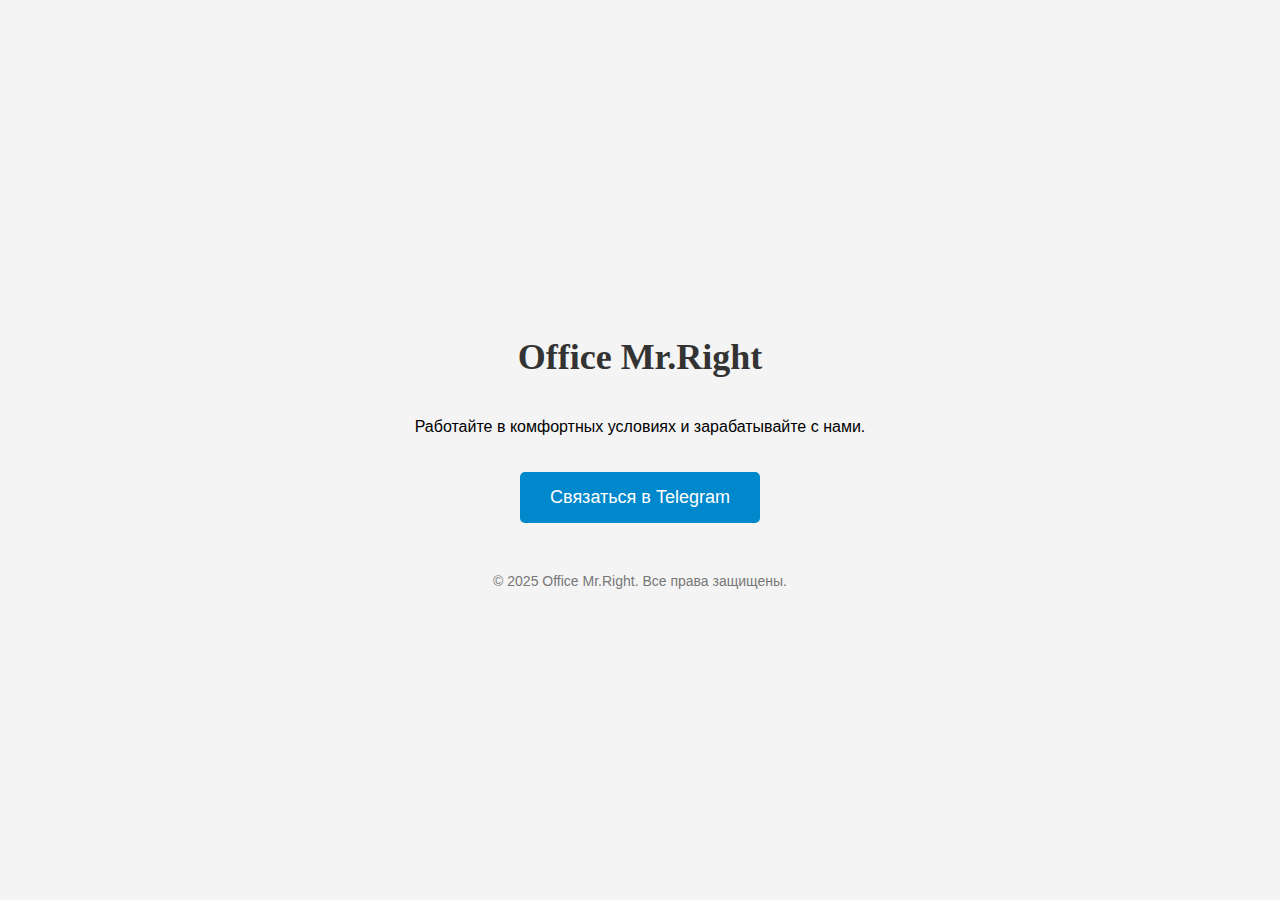
==== index.html @ 5bafd6a3 "Update index.html" ====
<!DOCTYPE html>
<html lang="ru">
<head>
    <meta charset="UTF-8">
    <meta name="viewport" content="width=device-width, initial-scale=1.0">
    <title>Office Mr.Right</title>
    <style>
        body {
            font-family: Arial, sans-serif;
            margin: 0;
            padding: 0;
            display: flex;
            flex-direction: column;
            align-items: center;
            justify-content: center;
            min-height: 100vh;
            background-color: #f4f4f4;
        }
        .office-title {
            font-family: 'Georgia', serif;
            font-size: 36px;
            font-weight: bold;
            color: #333;
        }
        .telegram-button {
            display: inline-block;
            padding: 15px 30px;
            background-color: #0088cc;
            color: white;
            text-decoration: none;
            font-size: 18px;
            border-radius: 5px;
            text-align: center;
            margin-top: 20px;
            transition: background-color 0.3s ease;
        }
        .telegram-button:hover {
            background-color: #005f99;
        }
        footer {
            margin-top: 50px;
            font-size: 14px;
            color: #777;
        }
    </style>
</head>
<body>
    <h1 class="office-title">Office Mr.Right</h1>
    <p>Работайте в комфортных условиях и зарабатывайте с нами.</p>
    <a href="https://t.me/lMisterRight" target="_blank" class="telegram-button">Связаться в Telegram</a>
    <footer>
        &copy; 2025 Office Mr.Right. Все права защищены.
    </footer>
</body>
</html>
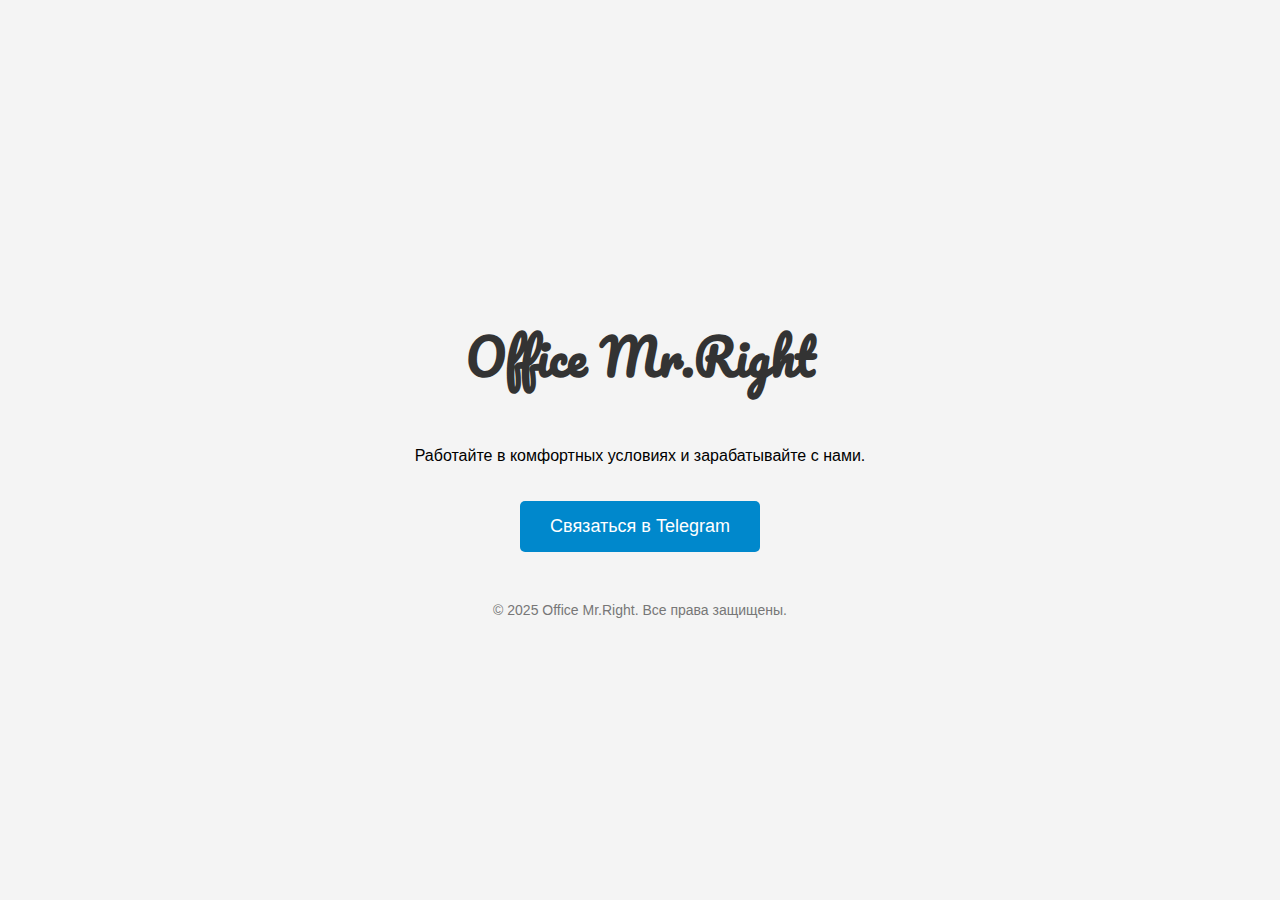
==== commit f6d79b1c: "Update index.html" ====
--- a/index.html
+++ b/index.html
@@ -4,6 +4,8 @@
     <meta charset="UTF-8">
     <meta name="viewport" content="width=device-width, initial-scale=1.0">
     <title>Office Mr.Right</title>
+    <!-- Подключение шрифта из Google Fonts -->
+    <link href="https://fonts.googleapis.com/css2?family=Pacifico&display=swap" rel="stylesheet">
     <style>
         body {
             font-family: Arial, sans-serif;
@@ -17,9 +19,8 @@
             background-color: #f4f4f4;
         }
         .office-title {
-            font-family: 'Georgia', serif;
-            font-size: 36px;
-            font-weight: bold;
+            font-family: 'Pacifico', cursive;
+            font-size: 48px;
             color: #333;
         }
         .telegram-button {
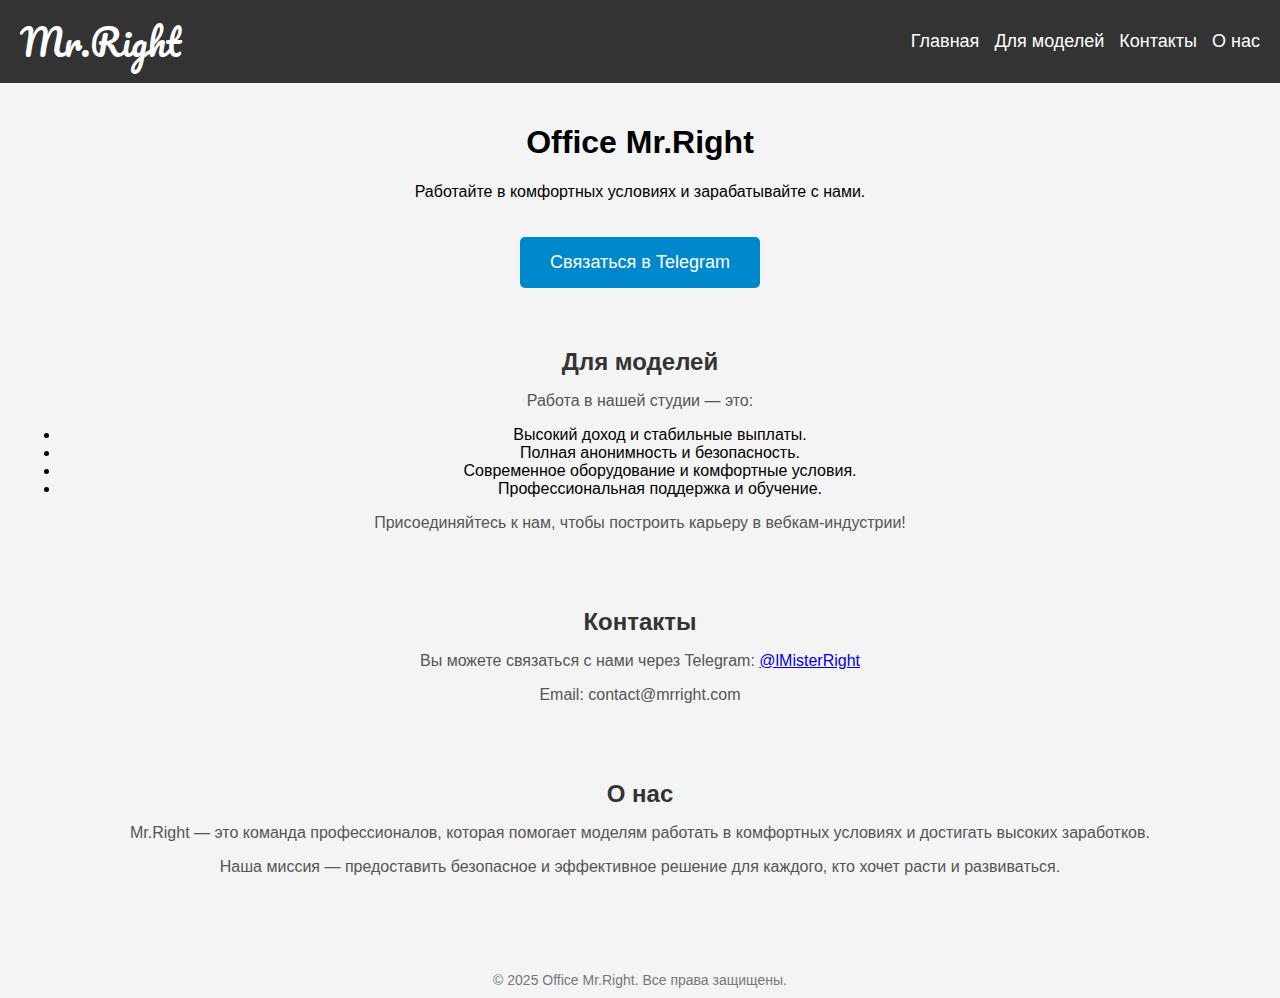
==== commit 2c4c91d8: "Update index.html" ====
--- a/index.html
+++ b/index.html
@@ -11,17 +11,35 @@
             font-family: Arial, sans-serif;
             margin: 0;
             padding: 0;
+            background-color: #f4f4f4;
+        }
+        header {
+            background-color: #333;
+            padding: 10px 20px;
             display: flex;
-            flex-direction: column;
+            justify-content: space-between;
             align-items: center;
-            justify-content: center;
-            min-height: 100vh;
-            background-color: #f4f4f4;
+        }
+        nav {
+            display: flex;
+            gap: 15px;
+        }
+        nav a {
+            color: white;
+            text-decoration: none;
+            font-size: 18px;
+        }
+        nav a:hover {
+            text-decoration: underline;
         }
         .office-title {
             font-family: 'Pacifico', cursive;
-            font-size: 48px;
-            color: #333;
+            font-size: 36px;
+            color: white;
+        }
+        main {
+            text-align: center;
+            padding: 20px;
         }
         .telegram-button {
             display: inline-block;
@@ -38,17 +56,69 @@
         .telegram-button:hover {
             background-color: #005f99;
         }
+        section {
+            padding: 20px;
+            text-align: center;
+        }
+        section h2 {
+            color: #333;
+            font-size: 24px;
+            margin-bottom: 10px;
+        }
+        section p {
+            font-size: 16px;
+            color: #555;
+        }
         footer {
             margin-top: 50px;
             font-size: 14px;
             color: #777;
+            text-align: center;
+            padding: 10px;
         }
     </style>
 </head>
 <body>
-    <h1 class="office-title">Office Mr.Right</h1>
-    <p>Работайте в комфортных условиях и зарабатывайте с нами.</p>
-    <a href="https://t.me/lMisterRight" target="_blank" class="telegram-button">Связаться в Telegram</a>
+    <header>
+        <div class="office-title">Mr.Right</div>
+        <nav>
+            <a href="#main">Главная</a>
+            <a href="#models">Для моделей</a>
+            <a href="#contacts">Контакты</a>
+            <a href="#about">О нас</a>
+        </nav>
+    </header>
+
+    <main id="main">
+        <h1>Office Mr.Right</h1>
+        <p>Работайте в комфортных условиях и зарабатывайте с нами.</p>
+        <a href="https://t.me/lMisterRight" target="_blank" class="telegram-button">Связаться в Telegram</a>
+    </main>
+
+    <section id="models">
+        <h2>Для моделей</h2>
+        <p>Работа в нашей студии — это:</p>
+        <ul>
+            <li>Высокий доход и стабильные выплаты.</li>
+            <li>Полная анонимность и безопасность.</li>
+            <li>Современное оборудование и комфортные условия.</li>
+            <li>Профессиональная поддержка и обучение.</li>
+        </ul>
+        <p>Присоединяйтесь к нам, чтобы построить карьеру в вебкам-индустрии!</p>
+    </section>
+
+    <section id="contacts">
+        <h2>Контакты</h2>
+        <p>Вы можете связаться с нами через Telegram: <a href="https://t.me/lMisterRight" target="_blank">@lMisterRight</a></p>
+        <p>Email: contact@mrright.com</p>
+    </section>
+
+    <section id="about">
+        <h2>О нас</h2>
+        <p>Mr.Right — это команда профессионалов, которая помогает моделям работать в комфортных условиях и достигать высоких заработков.</p>
+        <p>Наша миссия — предоставить безопасное и эффективное решение для каждого, кто хочет расти и развиваться.</p>
+    </section>
+
     <footer>
         &copy; 2025 Office Mr.Right. Все права защищены.
     </footer>
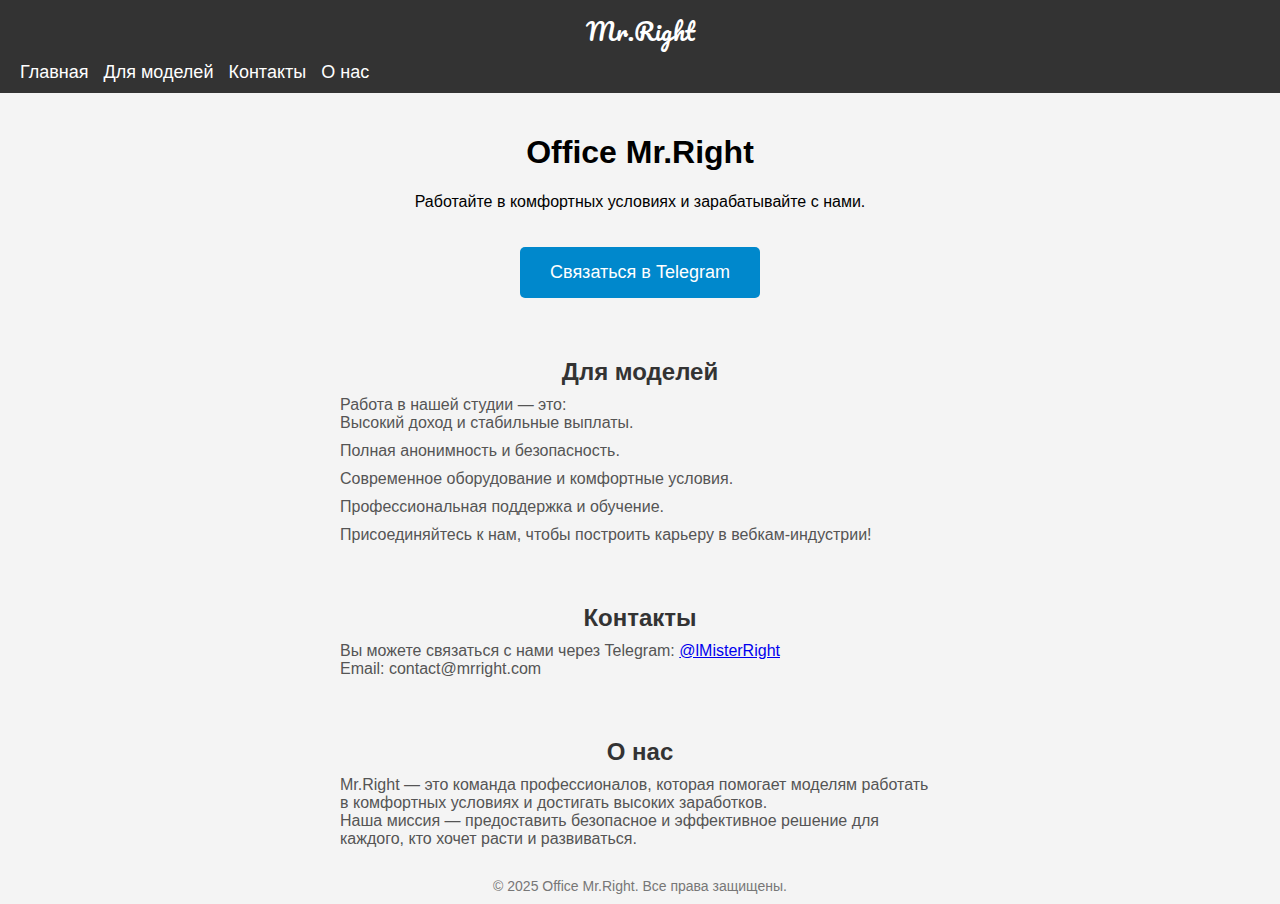
==== commit 24b531b0: "Update index.html" ====
--- a/index.html
+++ b/index.html
@@ -19,10 +19,14 @@
             display: flex;
             justify-content: space-between;
             align-items: center;
+            flex-wrap: wrap;
         }
         nav {
             display: flex;
             gap: 15px;
+            flex-wrap: wrap;
+            justify-content: center;
+            margin-top: 10px;
         }
         nav a {
             color: white;
@@ -34,8 +38,10 @@
         }
         .office-title {
             font-family: 'Pacifico', cursive;
-            font-size: 36px;
+            font-size: 24px;
             color: white;
+            text-align: center;
+            width: 100%;
         }
         main {
             text-align: center;
@@ -65,16 +71,69 @@
             font-size: 24px;
             margin-bottom: 10px;
         }
-        section p {
+        section p, section ul {
             font-size: 16px;
             color: #555;
+            text-align: left;
+            margin: 0 auto;
+            max-width: 600px;
+        }
+        section ul {
+            list-style: none;
+            padding: 0;
+        }
+        section ul li {
+            margin-bottom: 10px;
         }
         footer {
-            margin-top: 50px;
             font-size: 14px;
             color: #777;
             text-align: center;
             padding: 10px;
+        }
+
+        /* Адаптация для экранов шириной до 768px */
+        @media (max-width: 768px) {
+            nav a {
+                font-size: 16px;
+            }
+            .telegram-button {
+                font-size: 16px;
+                padding: 12px 25px;
+            }
+            .office-title {
+                font-size: 20px;
+            }
+            section h2 {
+                font-size: 20px;
+            }
+            section p, section ul {
+                font-size: 14px;
+            }
+        }
+
+        /* Адаптация для экранов шириной до 480px */
+        @media (max-width: 480px) {
+            nav {
+                flex-direction: column;
+                gap: 10px;
+            }
+            nav a {
+                font-size: 14px;
+            }
+            .telegram-button {
+                font-size: 14px;
+                padding: 10px 20px;
+            }
+            .office-title {
+                font-size: 18px;
+            }
+            section h2 {
+                font-size: 18px;
+            }
+            section p, section ul {
+                font-size: 12px;
+            }
         }
     </style>
 </head>
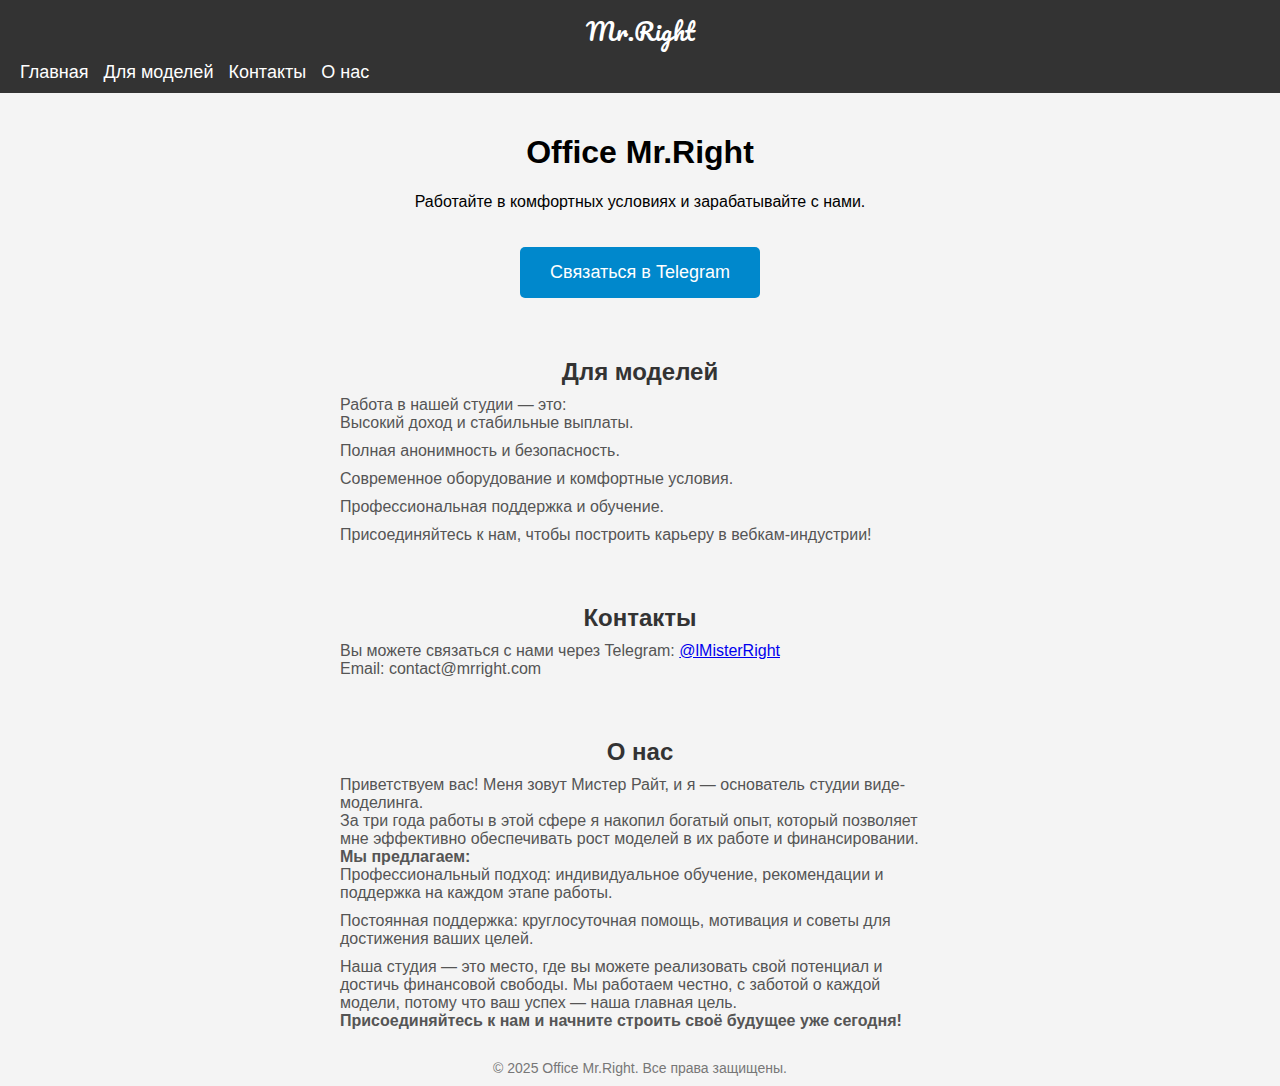
==== commit 3cde8127: "Update index.html" ====
--- a/index.html
+++ b/index.html
@@ -174,8 +174,15 @@
 
     <section id="about">
         <h2>О нас</h2>
-        <p>Mr.Right — это команда профессионалов, которая помогает моделям работать в комфортных условиях и достигать высоких заработков.</p>
-        <p>Наша миссия — предоставить безопасное и эффективное решение для каждого, кто хочет расти и развиваться.</p>
+        <p>Приветствуем вас! Меня зовут Мистер Райт, и я — основатель студии виде-моделинга.</p>
+        <p>За три года работы в этой сфере я накопил богатый опыт, который позволяет мне эффективно обеспечивать рост моделей в их работе и финансировании.</p>
+        <p><b>Мы предлагаем:</b></p>
+        <ul>
+            <li>Профессиональный подход: индивидуальное обучение, рекомендации и поддержка на каждом этапе работы.</li>
+            <li>Постоянная поддержка: круглосуточная помощь, мотивация и советы для достижения ваших целей.</li>
+        </ul>
+        <p>Наша студия — это место, где вы можете реализовать свой потенциал и достичь финансовой свободы. Мы работаем честно, с заботой о каждой модели, потому что ваш успех — наша главная цель.</p>
+        <p><b>Присоединяйтесь к нам и начните строить своё будущее уже сегодня!</b></p>
     </section>
 
     <footer>
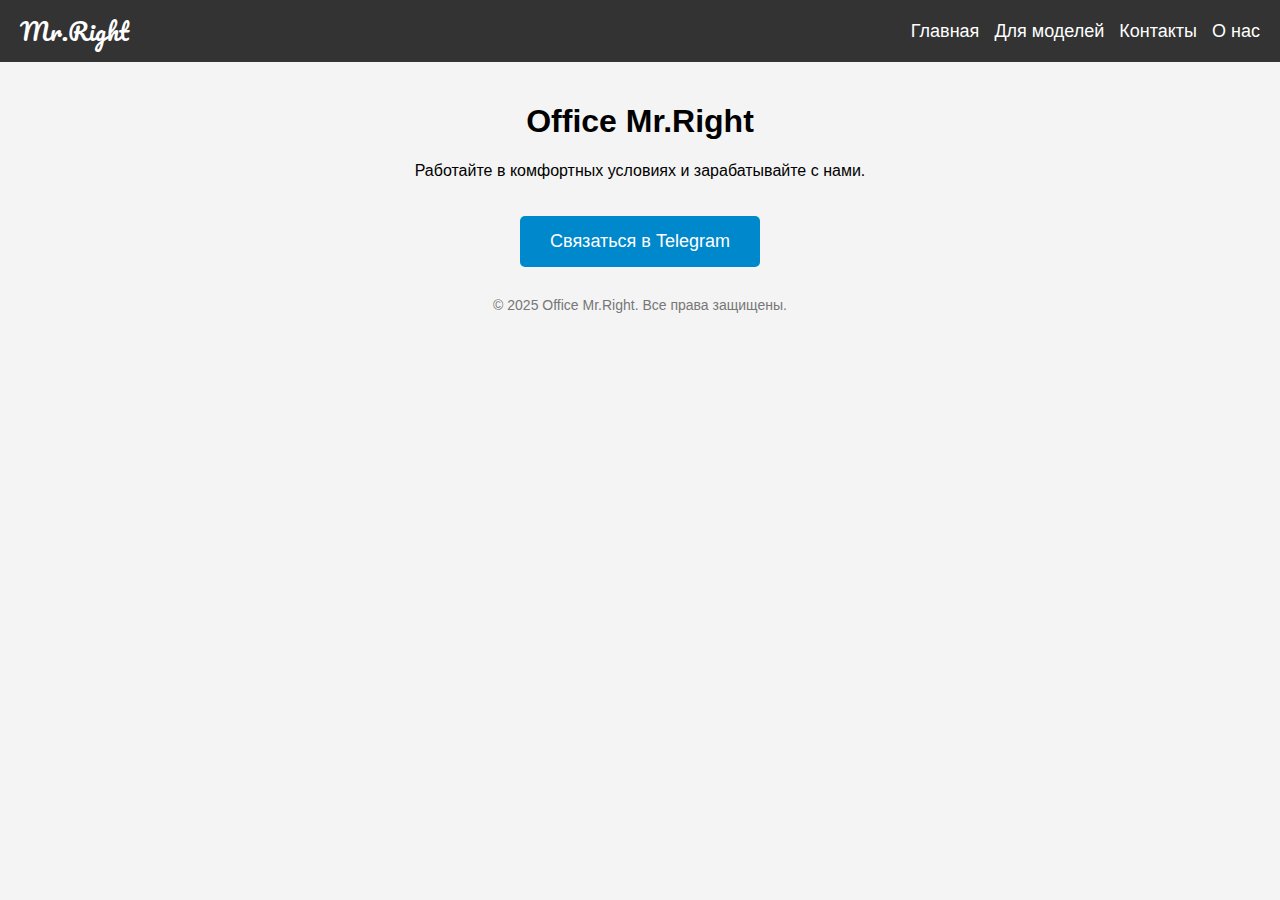
==== commit aa52b0c4: "Update index.html" ====
--- a/index.html
+++ b/index.html
@@ -3,8 +3,7 @@
 <head>
     <meta charset="UTF-8">
     <meta name="viewport" content="width=device-width, initial-scale=1.0">
-    <title>Office Mr.Right</title>
-    <!-- Подключение шрифта из Google Fonts -->
+    <title>Главная — Office Mr.Right</title>
     <link href="https://fonts.googleapis.com/css2?family=Pacifico&display=swap" rel="stylesheet">
     <style>
         body {
@@ -19,14 +18,10 @@
             display: flex;
             justify-content: space-between;
             align-items: center;
-            flex-wrap: wrap;
         }
         nav {
             display: flex;
             gap: 15px;
-            flex-wrap: wrap;
-            justify-content: center;
-            margin-top: 10px;
         }
         nav a {
             color: white;
@@ -40,8 +35,6 @@
             font-family: 'Pacifico', cursive;
             font-size: 24px;
             color: white;
-            text-align: center;
-            width: 100%;
         }
         main {
             text-align: center;
@@ -55,35 +48,11 @@
             text-decoration: none;
             font-size: 18px;
             border-radius: 5px;
-            text-align: center;
             margin-top: 20px;
             transition: background-color 0.3s ease;
         }
         .telegram-button:hover {
             background-color: #005f99;
-        }
-        section {
-            padding: 20px;
-            text-align: center;
-        }
-        section h2 {
-            color: #333;
-            font-size: 24px;
-            margin-bottom: 10px;
-        }
-        section p, section ul {
-            font-size: 16px;
-            color: #555;
-            text-align: left;
-            margin: 0 auto;
-            max-width: 600px;
-        }
-        section ul {
-            list-style: none;
-            padding: 0;
-        }
-        section ul li {
-            margin-bottom: 10px;
         }
         footer {
             font-size: 14px;
@@ -91,99 +60,24 @@
             text-align: center;
             padding: 10px;
         }
-
-        /* Адаптация для экранов шириной до 768px */
-        @media (max-width: 768px) {
-            nav a {
-                font-size: 16px;
-            }
-            .telegram-button {
-                font-size: 16px;
-                padding: 12px 25px;
-            }
-            .office-title {
-                font-size: 20px;
-            }
-            section h2 {
-                font-size: 20px;
-            }
-            section p, section ul {
-                font-size: 14px;
-            }
-        }
-
-        /* Адаптация для экранов шириной до 480px */
-        @media (max-width: 480px) {
-            nav {
-                flex-direction: column;
-                gap: 10px;
-            }
-            nav a {
-                font-size: 14px;
-            }
-            .telegram-button {
-                font-size: 14px;
-                padding: 10px 20px;
-            }
-            .office-title {
-                font-size: 18px;
-            }
-            section h2 {
-                font-size: 18px;
-            }
-            section p, section ul {
-                font-size: 12px;
-            }
-        }
     </style>
 </head>
 <body>
     <header>
         <div class="office-title">Mr.Right</div>
         <nav>
-            <a href="#main">Главная</a>
-            <a href="#models">Для моделей</a>
-            <a href="#contacts">Контакты</a>
-            <a href="#about">О нас</a>
+            <a href="index.html">Главная</a>
+            <a href="models.html">Для моделей</a>
+            <a href="contacts.html">Контакты</a>
+            <a href="about.html">О нас</a>
         </nav>
     </header>
 
-    <main id="main">
+    <main>
         <h1>Office Mr.Right</h1>
         <p>Работайте в комфортных условиях и зарабатывайте с нами.</p>
         <a href="https://t.me/lMisterRight" target="_blank" class="telegram-button">Связаться в Telegram</a>
     </main>
-
-    <section id="models">
-        <h2>Для моделей</h2>
-        <p>Работа в нашей студии — это:</p>
-        <ul>
-            <li>Высокий доход и стабильные выплаты.</li>
-            <li>Полная анонимность и безопасность.</li>
-            <li>Современное оборудование и комфортные условия.</li>
-            <li>Профессиональная поддержка и обучение.</li>
-        </ul>
-        <p>Присоединяйтесь к нам, чтобы построить карьеру в вебкам-индустрии!</p>
-    </section>
-
-    <section id="contacts">
-        <h2>Контакты</h2>
-        <p>Вы можете связаться с нами через Telegram: <a href="https://t.me/lMisterRight" target="_blank">@lMisterRight</a></p>
-        <p>Email: contact@mrright.com</p>
-    </section>
-
-    <section id="about">
-        <h2>О нас</h2>
-        <p>Приветствуем вас! Меня зовут Мистер Райт, и я — основатель студии виде-моделинга.</p>
-        <p>За три года работы в этой сфере я накопил богатый опыт, который позволяет мне эффективно обеспечивать рост моделей в их работе и финансировании.</p>
-        <p><b>Мы предлагаем:</b></p>
-        <ul>
-            <li>Профессиональный подход: индивидуальное обучение, рекомендации и поддержка на каждом этапе работы.</li>
-            <li>Постоянная поддержка: круглосуточная помощь, мотивация и советы для достижения ваших целей.</li>
-        </ul>
-        <p>Наша студия — это место, где вы можете реализовать свой потенциал и достичь финансовой свободы. Мы работаем честно, с заботой о каждой модели, потому что ваш успех — наша главная цель.</p>
-        <p><b>Присоединяйтесь к нам и начните строить своё будущее уже сегодня!</b></p>
-    </section>
 
     <footer>
         &copy; 2025 Office Mr.Right. Все права защищены.
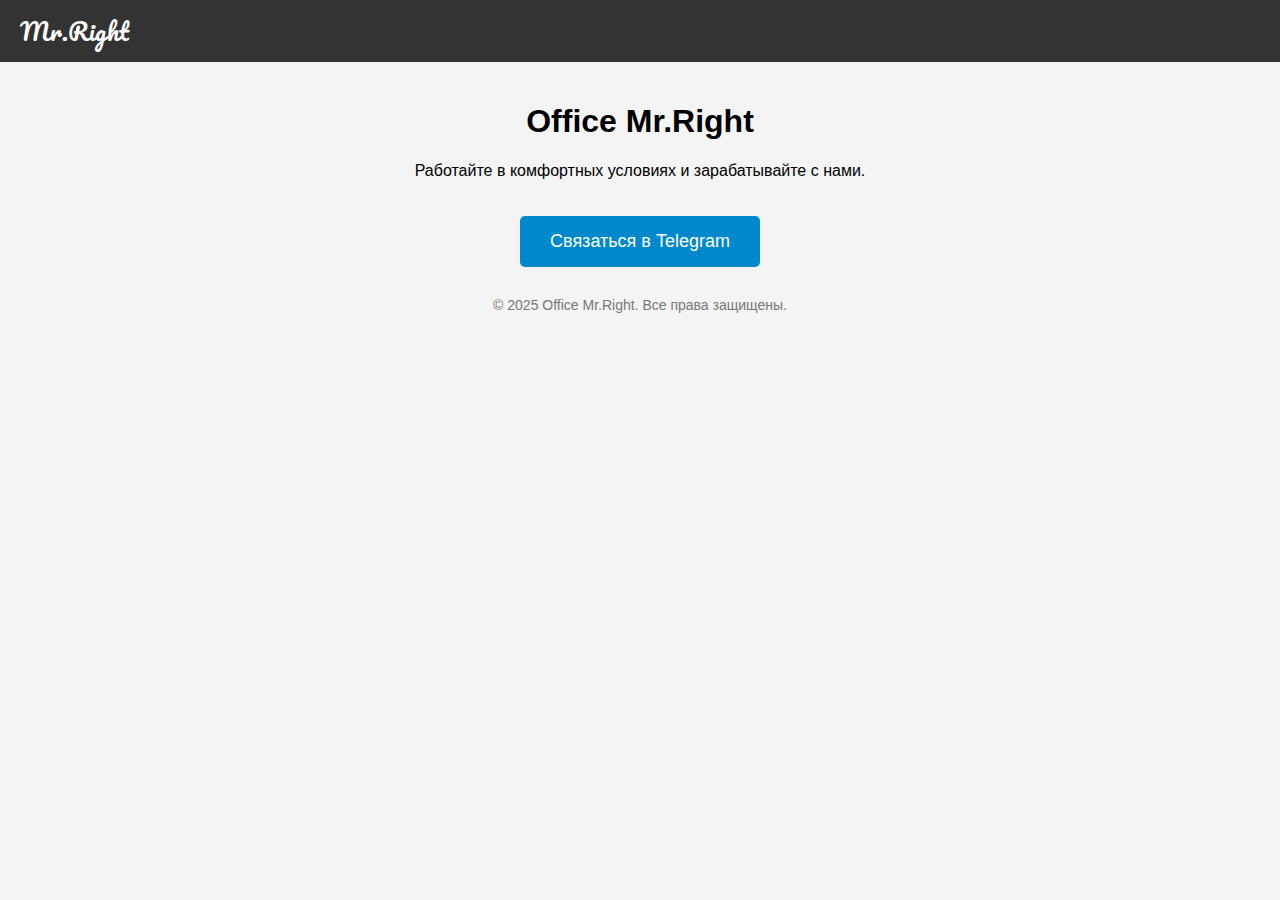
==== commit d180db31: "Update index.html" ====
--- a/index.html
+++ b/index.html
@@ -5,67 +5,17 @@
     <meta name="viewport" content="width=device-width, initial-scale=1.0">
     <title>Главная — Office Mr.Right</title>
     <link href="https://fonts.googleapis.com/css2?family=Pacifico&display=swap" rel="stylesheet">
-    <style>
-        body {
-            font-family: Arial, sans-serif;
-            margin: 0;
-            padding: 0;
-            background-color: #f4f4f4;
-        }
-        header {
-            background-color: #333;
-            padding: 10px 20px;
-            display: flex;
-            justify-content: space-between;
-            align-items: center;
-        }
-        nav {
-            display: flex;
-            gap: 15px;
-        }
-        nav a {
-            color: white;
-            text-decoration: none;
-            font-size: 18px;
-        }
-        nav a:hover {
-            text-decoration: underline;
-        }
-        .office-title {
-            font-family: 'Pacifico', cursive;
-            font-size: 24px;
-            color: white;
-        }
-        main {
-            text-align: center;
-            padding: 20px;
-        }
-        .telegram-button {
-            display: inline-block;
-            padding: 15px 30px;
-            background-color: #0088cc;
-            color: white;
-            text-decoration: none;
-            font-size: 18px;
-            border-radius: 5px;
-            margin-top: 20px;
-            transition: background-color 0.3s ease;
-        }
-        .telegram-button:hover {
-            background-color: #005f99;
-        }
-        footer {
-            font-size: 14px;
-            color: #777;
-            text-align: center;
-            padding: 10px;
-        }
-    </style>
+    <link rel="stylesheet" href="styles.css">
 </head>
 <body>
     <header>
         <div class="office-title">Mr.Right</div>
-        <nav>
+        <div class="hamburger" onclick="toggleMenu()">
+            <div></div>
+            <div></div>
+            <div></div>
+        </div>
+        <nav class="nav-menu">
             <a href="index.html">Главная</a>
             <a href="models.html">Для моделей</a>
             <a href="contacts.html">Контакты</a>
@@ -82,5 +32,12 @@
     <footer>
         &copy; 2025 Office Mr.Right. Все права защищены.
     </footer>
+
+    <script>
+        function toggleMenu() {
+            const menu = document.querySelector('.nav-menu');
+            menu.classList.toggle('show');
+        }
+    </script>
 </body>
 </html>
--- a/styles.css
+++ b/styles.css
@@ -0,0 +1,105 @@
+/* Общие стили */
+body {
+    font-family: Arial, sans-serif;
+    margin: 0;
+    padding: 0;
+    background-color: #f4f4f4;
+}
+header {
+    background-color: #333;
+    padding: 10px 20px;
+    display: flex;
+    justify-content: space-between;
+    align-items: center;
+    position: relative;
+}
+.office-title {
+    font-family: 'Pacifico', cursive;
+    font-size: 24px;
+    color: white;
+}
+
+/* Навигация */
+nav {
+    display: flex;
+    gap: 15px;
+}
+nav a {
+    color: white;
+    text-decoration: none;
+    font-size: 18px;
+}
+nav a:hover {
+    text-decoration: underline;
+}
+
+/* Гамбургер-меню */
+.hamburger {
+    display: none;
+    cursor: pointer;
+    flex-direction: column;
+    gap: 5px;
+}
+.hamburger div {
+    width: 25px;
+    height: 3px;
+    background-color: white;
+}
+.nav-menu {
+    display: none;
+    flex-direction: column;
+    background-color: #333;
+    position: absolute;
+    top: 50px;
+    right: 0;
+    width: 200px;
+    border: 1px solid #444;
+    border-radius: 5px;
+    z-index: 10;
+}
+.nav-menu a {
+    padding: 10px 15px;
+    text-align: left;
+}
+.nav-menu a:hover {
+    background-color: #444;
+}
+
+/* Основное содержимое */
+main {
+    text-align: center;
+    padding: 20px;
+}
+.telegram-button {
+    display: inline-block;
+    padding: 15px 30px;
+    background-color: #0088cc;
+    color: white;
+    text-decoration: none;
+    font-size: 18px;
+    border-radius: 5px;
+    margin-top: 20px;
+    transition: background-color 0.3s ease;
+}
+.telegram-button:hover {
+    background-color: #005f99;
+}
+footer {
+    font-size: 14px;
+    color: #777;
+    text-align: center;
+    padding: 10px;
+}
+
+/* Адаптация для экранов до 768px */
+@media (max-width: 768px) {
+    nav {
+        display: none;
+    }
+    .hamburger {
+        display: flex;
+    }
+    .nav-menu.show {
+        display: flex;
+    }
+}
